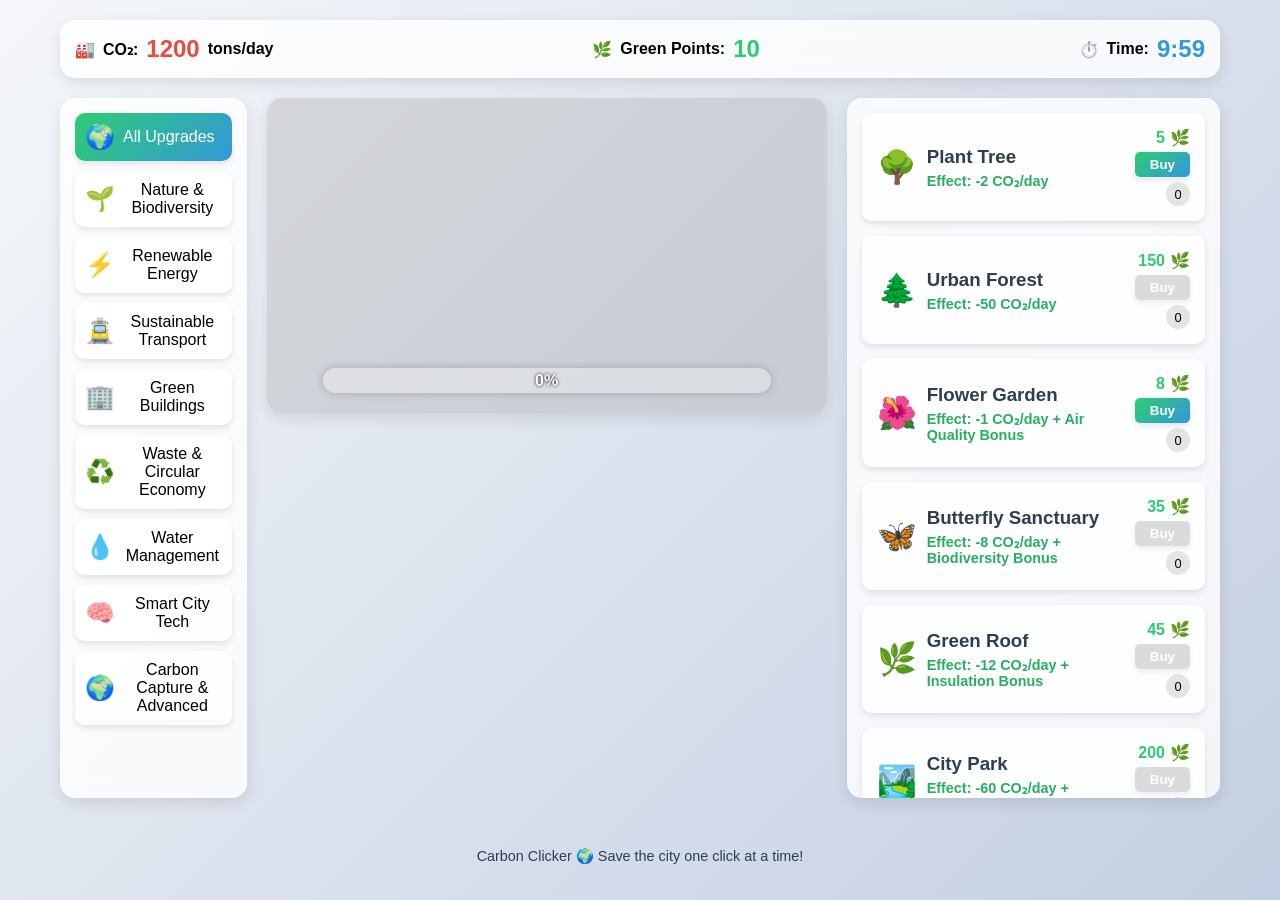
==== carbon_clicker.html @ 90138989 "ok" ====
<!DOCTYPE html>
<html lang="en">

<head>
    <meta charset="UTF-8">
    <meta name="viewport" content="width=device-width, initial-scale=1.0">
    <title>Carbon Clicker - Save the City!</title>
    <link rel="stylesheet" href="styles.css">
    <script src="main.js" defer></script>
</head>

<body>
    <div class="game-container">
        <!-- Stats Bar -->
        <div class="stats-bar">
            <div class="stats-item">
                <span>🏭</span>
                <span>CO₂:</span>
                <span class="stats-value co2-value" id="co2-counter">1200</span>
                <span>tons/day</span>
            </div>
            <div class="stats-item">
                <span>🌿</span>
                <span>Green Points:</span>
                <span class="stats-value gp-value" id="gp-counter">10</span>
            </div>
            <div class="stats-item">
                <span>⏱️</span>
                <span>Time:</span>
                <span class="stats-value time-value" id="time-counter">10:00</span>
            </div>
        </div>

        <!-- Upgrade Categories -->
        <div class="categories">
            <button class="category-button active" data-category="all">
                <span class="category-emoji">🌍</span>
                <span>All Upgrades</span>
            </button>
            <button class="category-button" data-category="nature">
                <span class="category-emoji">🌱</span>
                <span>Nature & Biodiversity</span>
            </button>
            <button class="category-button" data-category="energy">
                <span class="category-emoji">⚡</span>
                <span>Renewable Energy</span>
            </button>
            <button class="category-button" data-category="transport">
                <span class="category-emoji">🚊</span>
                <span>Sustainable Transport</span>
            </button>
            <button class="category-button" data-category="buildings">
                <span class="category-emoji">🏢</span>
                <span>Green Buildings</span>
            </button>
            <button class="category-button" data-category="waste">
                <span class="category-emoji">♻️</span>
                <span>Waste & Circular Economy</span>
            </button>
            <button class="category-button" data-category="water">
                <span class="category-emoji">💧</span>
                <span>Water Management</span>
            </button>
            <button class="category-button" data-category="smart">
                <span class="category-emoji">🧠</span>
                <span>Smart City Tech</span>
            </button>
            <button class="category-button" data-category="carbon">
                <span class="category-emoji">🌍</span>
                <span>Carbon Capture & Advanced</span>
            </button>
        </div>

        <!-- City View -->
        <div class="city-view-container" id="city-container">
            <div class="city-view"></div>
            <div class="city-pollution" id="pollution-overlay"></div>
            <div class="progress-bar-container">
                <div class="progress-bar" id="co2-progress"></div>
                <div class="progress-text">0%</div>
            </div>
        </div>

        <!-- Upgrades Panel -->
        <div class="upgrades-panel">
            <div class="upgrade-list" id="upgrades-list">
                <!-- Upgrades will be dynamically inserted here -->
            </div>
        </div>

        <!-- Footer -->
        <div class="footer">
            <p>Carbon Clicker 🌍 Save the city one click at a time!</p>
        </div>
    </div>

    <!-- Victory Modal -->
    <div class="modal-overlay victory-modal" id="victory-modal">
        <div class="modal">
            <div class="modal-emoji">🏆</div>
            <h2>Victory!</h2>
            <p>Congratulations! You've successfully reduced the city's carbon emissions to zero!</p>
            <div class="stats-details">
                <p>🕒 Time Remaining: <span id="victory-time">0:00</span></p>
                <p>🌿 Green Points Earned: <span id="victory-points">0</span></p>
                <p>🌍 Total Upgrades Purchased: <span id="victory-upgrades">0</span></p>
            </div>
            <button class="modal-button" id="play-again-victory">Play Again</button>
        </div>
    </div>

    <!-- Game Over Modal -->
    <div class="modal-overlay gameover-modal" id="gameover-modal">
        <div class="modal">
            <div class="modal-emoji">⏱️</div>
            <h2>Time's Up!</h2>
            <p>You didn't manage to reduce the carbon emissions to zero in time.</p>
            <div class="stats-details">
                <p>🏭 Remaining CO₂: <span id="gameover-co2">0</span> tons/day</p>
                <p>🌿 Green Points Earned: <span id="gameover-points">0</span></p>
                <p>📊 Reduction Achieved: <span id="gameover-percentage">0</span>%</p>
            </div>
            <button class="modal-button" id="play-again-gameover">Try Again</button>
        </div>
    </div>
</body>

</html>
---- styles.css ----
:root {
            --primary-color: #2ecc71;
            --secondary-color: #3498db;
            --dark-color: #2c3e50;
            --light-color: #ecf0f1;
            --danger-color: #e74c3c;
            --warning-color: #f39c12;
            --pollution-color: rgba(169, 169, 169, 0.6);
            --success-color: #27ae60;
        }

        * {
            margin: 0;
            padding: 0;
            box-sizing: border-box;
            font-family: 'Segoe UI', Tahoma, Geneva, Verdana, sans-serif;
        }

        body {
            background: linear-gradient(135deg, #f5f7fa, #c3cfe2);
            min-height: 100vh;
            overflow-x: hidden;
        }

        .game-container {
            max-width: 1200px;
            margin: 0 auto;
            padding: 20px;
            display: grid;
            grid-template-columns: 1fr 3fr 2fr;
            grid-template-rows: auto 1fr auto;
            grid-template-areas:
                "header header header"
                "categories city upgrades"
                "footer footer footer";
            gap: 20px;
            min-height: 100vh;
        }

        /* For mobile devices */
        @media (max-width: 768px) {
            .game-container {
                grid-template-columns: 1fr;
                grid-template-areas:
                    "header"
                    "city"
                    "categories"
                    "upgrades"
                    "footer";
            }
        }

        /* HEADER STYLING */
        .stats-bar {
            grid-area: header;
            background: rgba(255, 255, 255, 0.8);
            backdrop-filter: blur(10px);
            border-radius: 15px;
            padding: 15px;
            display: flex;
            justify-content: space-between;
            align-items: center;
            box-shadow: 0 5px 15px rgba(0, 0, 0, 0.1);
            position: sticky;
            top: 10px;
            z-index: 100;
        }

        .stats-item {
            display: flex;
            align-items: center;
            gap: 8px;
            font-weight: bold;
        }

        .stats-value {
            font-size: 1.5rem;
        }

        .co2-value {
            color: var(--danger-color);
            transition: color 1s ease;
        }

        .co2-value.improving {
            color: var(--warning-color);
        }

        .co2-value.good {
            color: var(--success-color);
        }

        .gp-value {
            color: var(--primary-color);
        }

        .time-value {
            color: var(--secondary-color);
        }

        /* CITY VIEW STYLING */
        .city-view-container {
            grid-area: city;
            position: relative;
            border-radius: 15px;
            overflow: hidden;
            box-shadow: 0 5px 15px rgba(0, 0, 0, 0.1);
            aspect-ratio: 16/9;
            cursor: pointer;
        }

        .city-view {
            width: 100%;
            height: 100%;
            background-image: url('https://images.unsplash.com/photo-1476231682828-37e571bc172f?ixlib=rb-4.0.3&ixid=M3wxMjA3fDB8MHxwaG90by1wYWdlfHx8fGVufDB8fHx8fA%3D%3D&auto=format&fit=crop&w=1074&q=80');
            background-size: cover;
            background-position: center;
            transition: filter 0.5s ease;
        }

        .city-pollution {
            position: absolute;
            top: 0;
            left: 0;
            width: 100%;
            height: 100%;
            background-color: var(--pollution-color);
            transition: opacity 0.5s ease;
        }

        .click-feedback {
            position: absolute;
            font-weight: bold;
            color: var(--primary-color);
            pointer-events: none;
            animation: float-up 1s forwards;
            text-shadow: 0 0 3px white;
        }

        @keyframes float-up {
            0% {
                opacity: 1;
                transform: translateY(0);
            }

            100% {
                opacity: 0;
                transform: translateY(-50px);
            }
        }

        .progress-bar-container {
            position: absolute;
            bottom: 20px;
            left: 50%;
            transform: translateX(-50%);
            width: 80%;
            height: 25px;
            background: rgba(255, 255, 255, 0.3);
            border-radius: 50px;
            overflow: hidden;
            box-shadow: 0 0 10px rgba(0, 0, 0, 0.2);
            backdrop-filter: blur(5px);
        }

        .progress-bar {
            height: 100%;
            background: linear-gradient(90deg, var(--danger-color), var(--warning-color), var(--success-color));
            width: 0%;
            transition: width 0.5s ease;
            border-radius: 50px;
        }

        .progress-text {
            position: absolute;
            top: 50%;
            left: 50%;
            transform: translate(-50%, -50%);
            color: white;
            font-weight: bold;
            text-shadow: 0 0 3px black;
        }

        /* UPGRADE CATEGORIES */
        .categories {
            grid-area: categories;
            background: rgba(255, 255, 255, 0.8);
            backdrop-filter: blur(10px);
            border-radius: 15px;
            padding: 15px;
            box-shadow: 0 5px 15px rgba(0, 0, 0, 0.1);
            display: flex;
            flex-direction: column;
            gap: 10px;
            overflow-y: auto;
            max-height: calc(100vh - 200px);
        }

        .category-button {
            background: rgba(255, 255, 255, 0.8);
            border: none;
            border-radius: 10px;
            padding: 10px;
            font-size: 1rem;
            cursor: pointer;
            transition: all 0.3s ease;
            display: flex;
            align-items: center;
            gap: 8px;
            box-shadow: 0 3px 6px rgba(0, 0, 0, 0.1);
        }

        .category-button:hover {
            transform: translateY(-2px);
            box-shadow: 0 5px 10px rgba(0, 0, 0, 0.15);
        }

        .category-button.active {
            background: linear-gradient(135deg, var(--primary-color), var(--secondary-color));
            color: white;
        }

        .category-emoji {
            font-size: 1.5rem;
        }

        /* UPGRADES PANEL */
        .upgrades-panel {
            grid-area: upgrades;
            background: rgba(255, 255, 255, 0.8);
            backdrop-filter: blur(10px);
            border-radius: 15px;
            padding: 15px;
            box-shadow: 0 5px 15px rgba(0, 0, 0, 0.1);
            overflow-y: auto;
            max-height: calc(100vh - 200px);
        }

        .upgrade-list {
            display: flex;
            flex-direction: column;
            gap: 15px;
        }

        .upgrade-item {
            background: rgba(255, 255, 255, 0.8);
            border-radius: 10px;
            padding: 15px;
            display: flex;
            justify-content: space-between;
            align-items: center;
            box-shadow: 0 3px 6px rgba(0, 0, 0, 0.1);
            transition: all 0.3s ease;
        }

        .upgrade-item:hover {
            transform: translateY(-2px);
            box-shadow: 0 5px 10px rgba(0, 0, 0, 0.15);
        }

        .upgrade-info {
            display: flex;
            align-items: center;
            gap: 10px;
        }

        .upgrade-emoji {
            font-size: 2rem;
            width: 40px;
            text-align: center;
        }

        .upgrade-details h3 {
            margin-bottom: 5px;
            color: var(--dark-color);
        }

        .upgrade-details p {
            color: #777;
            font-size: 0.9rem;
        }

        .upgrade-effect {
            color: var(--success-color) !important;
            font-weight: bold;
        }

        .upgrade-action {
            display: flex;
            flex-direction: column;
            align-items: flex-end;
            gap: 5px;
        }

        .upgrade-cost {
            display: flex;
            align-items: center;
            gap: 5px;
            font-weight: bold;
            color: var(--primary-color);
        }

        .upgrade-button {
            background: linear-gradient(135deg, var(--primary-color), var(--secondary-color));
            color: white;
            border: none;
            border-radius: 5px;
            padding: 5px 15px;
            cursor: pointer;
            transition: all 0.3s ease;
            font-weight: bold;
            box-shadow: 0 3px 6px rgba(0, 0, 0, 0.1);
        }

        .upgrade-button:hover:not(:disabled) {
            transform: translateY(-2px);
            box-shadow: 0 5px 10px rgba(0, 0, 0, 0.15);
        }

        .upgrade-button:disabled {
            background: #ccc;
            cursor: not-allowed;
            opacity: 0.7;
        }

        .upgrade-count {
            background: rgba(0, 0, 0, 0.1);
            border-radius: 50%;
            width: 24px;
            height: 24px;
            display: flex;
            align-items: center;
            justify-content: center;
            font-size: 0.8rem;
        }

        /* FOOTER */
        .footer {
            grid-area: footer;
            text-align: center;
            padding: 15px;
            color: var(--dark-color);
            font-size: 0.9rem;
        }

        /* MODALS */
        .modal-overlay {
            position: fixed;
            top: 0;
            left: 0;
            width: 100%;
            height: 100%;
            background: rgba(0, 0, 0, 0.5);
            backdrop-filter: blur(5px);
            display: flex;
            justify-content: center;
            align-items: center;
            z-index: 1000;
            opacity: 0;
            pointer-events: none;
            transition: opacity 0.3s ease;
        }

        .modal-overlay.active {
            opacity: 1;
            pointer-events: auto;
        }

        .modal {
            background: white;
            border-radius: 15px;
            padding: 30px;
            box-shadow: 0 10px 30px rgba(0, 0, 0, 0.2);
            max-width: 90%;
            width: 500px;
            text-align: center;
            transform: scale(0.9);
            transition: transform 0.3s ease;
        }

        .modal-overlay.active .modal {
            transform: scale(1);
        }

        .modal h2 {
            margin-bottom: 20px;
            color: var(--dark-color);
            font-size: 2rem;
        }

        .modal p {
            margin-bottom: 20px;
            color: #666;
            line-height: 1.6;
        }

        .modal-emoji {
            font-size: 4rem;
            margin-bottom: 20px;
        }

        .modal-button {
            background: linear-gradient(135deg, var(--primary-color), var(--secondary-color));
            color: white;
            border: none;
            border-radius: 50px;
            padding: 12px 30px;
            font-size: 1.1rem;
            font-weight: bold;
            cursor: pointer;
            transition: all 0.3s ease;
            box-shadow: 0 5px 15px rgba(0, 0, 0, 0.1);
        }

        .modal-button:hover {
            transform: translateY(-2px);
            box-shadow: 0 8px 20px rgba(0, 0, 0, 0.15);
        }

        .stats-details {
            background: rgba(255, 255, 255, 0.8);
            padding: 15px;
            border-radius: 10px;
            margin-bottom: 20px;
            box-shadow: 0 3px 6px rgba(0, 0, 0, 0.1);
        }

        .stats-details p {
            margin: 5px 0;
            font-size: 1.1rem;
        }

        .victory-modal .modal-emoji {
            background: linear-gradient(135deg, var(--primary-color), var(--secondary-color));
            border-radius: 50%;
            width: 100px;
            height: 100px;
            margin: 0 auto 20px;
            display: flex;
            align-items: center;
            justify-content: center;
            color: white;
            box-shadow: 0 5px 15px rgba(0, 0, 0, 0.1);
        }

        .gameover-modal .modal-emoji {
            background: linear-gradient(135deg, #e74c3c, #c0392b);
            border-radius: 50%;
            width: 100px;
            height: 100px;
            margin: 0 auto 20px;
            display: flex;
            align-items: center;
            justify-content: center;
            color: white;
            box-shadow: 0 5px 15px rgba(0, 0, 0, 0.1);
        }
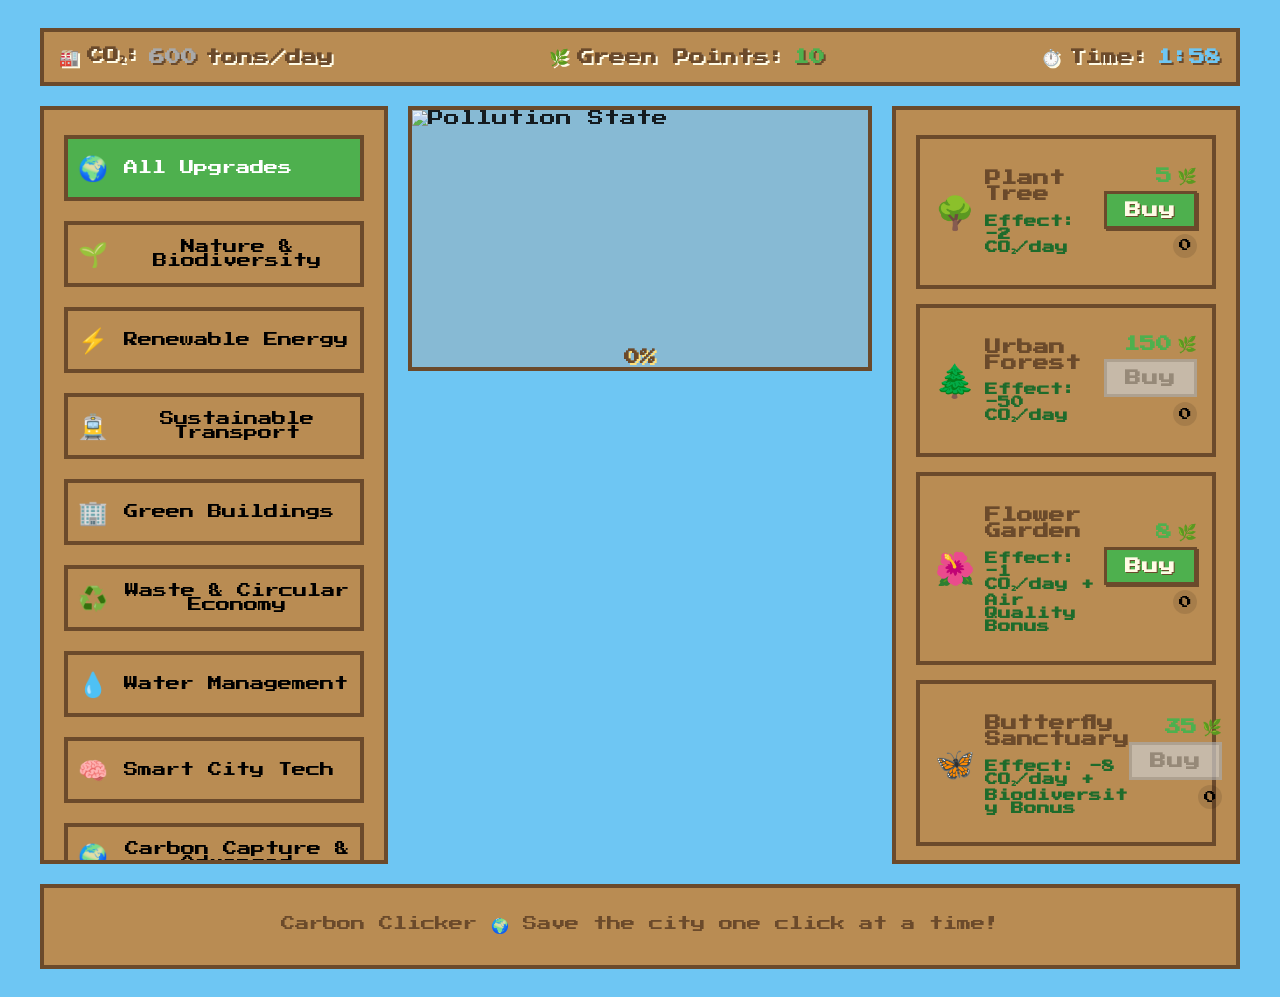
==== commit 2f86b902: "after last change" ====
--- a/carbon_clicker.html
+++ b/carbon_clicker.html
@@ -74,6 +74,9 @@
         <!-- City View -->
         <div class="city-view-container" id="city-container">
             <div class="city-view"></div>
+            <img id="pollution-photo" class="pollution-photo"
+                src="https://images.unsplash.com/photo-1506744038136-46273834b3fb?auto=format&fit=crop&w=400&q=80"
+                alt="Pollution State" />
             <div class="city-pollution" id="pollution-overlay"></div>
             <div class="progress-bar-container">
                 <div class="progress-bar" id="co2-progress"></div>
--- a/styles.css
+++ b/styles.css
@@ -1,457 +1,555 @@
+@import url('https://fonts.googleapis.com/css2?family=Press+Start+2P&display=swap');
+
 :root {
-            --primary-color: #2ecc71;
-            --secondary-color: #3498db;
-            --dark-color: #2c3e50;
-            --light-color: #ecf0f1;
-            --danger-color: #e74c3c;
-            --warning-color: #f39c12;
-            --pollution-color: rgba(169, 169, 169, 0.6);
-            --success-color: #27ae60;
-        }
-
-        * {
-            margin: 0;
-            padding: 0;
-            box-sizing: border-box;
-            font-family: 'Segoe UI', Tahoma, Geneva, Verdana, sans-serif;
-        }
-
-        body {
-            background: linear-gradient(135deg, #f5f7fa, #c3cfe2);
-            min-height: 100vh;
-            overflow-x: hidden;
-        }
-
-        .game-container {
-            max-width: 1200px;
-            margin: 0 auto;
-            padding: 20px;
-            display: grid;
-            grid-template-columns: 1fr 3fr 2fr;
-            grid-template-rows: auto 1fr auto;
-            grid-template-areas:
-                "header header header"
-                "categories city upgrades"
-                "footer footer footer";
-            gap: 20px;
-            min-height: 100vh;
-        }
-
-        /* For mobile devices */
-        @media (max-width: 768px) {
-            .game-container {
-                grid-template-columns: 1fr;
-                grid-template-areas:
-                    "header"
-                    "city"
-                    "categories"
-                    "upgrades"
-                    "footer";
-            }
-        }
-
-        /* HEADER STYLING */
-        .stats-bar {
-            grid-area: header;
-            background: rgba(255, 255, 255, 0.8);
-            backdrop-filter: blur(10px);
-            border-radius: 15px;
-            padding: 15px;
-            display: flex;
-            justify-content: space-between;
-            align-items: center;
-            box-shadow: 0 5px 15px rgba(0, 0, 0, 0.1);
-            position: sticky;
-            top: 10px;
-            z-index: 100;
-        }
-
-        .stats-item {
-            display: flex;
-            align-items: center;
-            gap: 8px;
-            font-weight: bold;
-        }
-
-        .stats-value {
-            font-size: 1.5rem;
-        }
-
-        .co2-value {
-            color: var(--danger-color);
-            transition: color 1s ease;
-        }
-
-        .co2-value.improving {
-            color: var(--warning-color);
-        }
-
-        .co2-value.good {
-            color: var(--success-color);
-        }
-
-        .gp-value {
-            color: var(--primary-color);
-        }
-
-        .time-value {
-            color: var(--secondary-color);
-        }
-
-        /* CITY VIEW STYLING */
-        .city-view-container {
-            grid-area: city;
-            position: relative;
-            border-radius: 15px;
-            overflow: hidden;
-            box-shadow: 0 5px 15px rgba(0, 0, 0, 0.1);
-            aspect-ratio: 16/9;
-            cursor: pointer;
-        }
-
-        .city-view {
-            width: 100%;
-            height: 100%;
-            background-image: url('https://images.unsplash.com/photo-1476231682828-37e571bc172f?ixlib=rb-4.0.3&ixid=M3wxMjA3fDB8MHxwaG90by1wYWdlfHx8fGVufDB8fHx8fA%3D%3D&auto=format&fit=crop&w=1074&q=80');
-            background-size: cover;
-            background-position: center;
-            transition: filter 0.5s ease;
-        }
-
-        .city-pollution {
-            position: absolute;
-            top: 0;
-            left: 0;
-            width: 100%;
-            height: 100%;
-            background-color: var(--pollution-color);
-            transition: opacity 0.5s ease;
-        }
-
-        .click-feedback {
-            position: absolute;
-            font-weight: bold;
-            color: var(--primary-color);
-            pointer-events: none;
-            animation: float-up 1s forwards;
-            text-shadow: 0 0 3px white;
-        }
-
-        @keyframes float-up {
-            0% {
-                opacity: 1;
-                transform: translateY(0);
-            }
-
-            100% {
-                opacity: 0;
-                transform: translateY(-50px);
-            }
-        }
-
-        .progress-bar-container {
-            position: absolute;
-            bottom: 20px;
-            left: 50%;
-            transform: translateX(-50%);
-            width: 80%;
-            height: 25px;
-            background: rgba(255, 255, 255, 0.3);
-            border-radius: 50px;
-            overflow: hidden;
-            box-shadow: 0 0 10px rgba(0, 0, 0, 0.2);
-            backdrop-filter: blur(5px);
-        }
-
-        .progress-bar {
-            height: 100%;
-            background: linear-gradient(90deg, var(--danger-color), var(--warning-color), var(--success-color));
-            width: 0%;
-            transition: width 0.5s ease;
-            border-radius: 50px;
-        }
-
-        .progress-text {
-            position: absolute;
-            top: 50%;
-            left: 50%;
-            transform: translate(-50%, -50%);
-            color: white;
-            font-weight: bold;
-            text-shadow: 0 0 3px black;
-        }
-
-        /* UPGRADE CATEGORIES */
-        .categories {
-            grid-area: categories;
-            background: rgba(255, 255, 255, 0.8);
-            backdrop-filter: blur(10px);
-            border-radius: 15px;
-            padding: 15px;
-            box-shadow: 0 5px 15px rgba(0, 0, 0, 0.1);
-            display: flex;
-            flex-direction: column;
-            gap: 10px;
-            overflow-y: auto;
-            max-height: calc(100vh - 200px);
-        }
-
-        .category-button {
-            background: rgba(255, 255, 255, 0.8);
-            border: none;
-            border-radius: 10px;
-            padding: 10px;
-            font-size: 1rem;
-            cursor: pointer;
-            transition: all 0.3s ease;
-            display: flex;
-            align-items: center;
-            gap: 8px;
-            box-shadow: 0 3px 6px rgba(0, 0, 0, 0.1);
-        }
-
-        .category-button:hover {
-            transform: translateY(-2px);
-            box-shadow: 0 5px 10px rgba(0, 0, 0, 0.15);
-        }
-
-        .category-button.active {
-            background: linear-gradient(135deg, var(--primary-color), var(--secondary-color));
-            color: white;
-        }
-
-        .category-emoji {
-            font-size: 1.5rem;
-        }
-
-        /* UPGRADES PANEL */
-        .upgrades-panel {
-            grid-area: upgrades;
-            background: rgba(255, 255, 255, 0.8);
-            backdrop-filter: blur(10px);
-            border-radius: 15px;
-            padding: 15px;
-            box-shadow: 0 5px 15px rgba(0, 0, 0, 0.1);
-            overflow-y: auto;
-            max-height: calc(100vh - 200px);
-        }
-
-        .upgrade-list {
-            display: flex;
-            flex-direction: column;
-            gap: 15px;
-        }
-
-        .upgrade-item {
-            background: rgba(255, 255, 255, 0.8);
-            border-radius: 10px;
-            padding: 15px;
-            display: flex;
-            justify-content: space-between;
-            align-items: center;
-            box-shadow: 0 3px 6px rgba(0, 0, 0, 0.1);
-            transition: all 0.3s ease;
-        }
-
-        .upgrade-item:hover {
-            transform: translateY(-2px);
-            box-shadow: 0 5px 10px rgba(0, 0, 0, 0.15);
-        }
-
-        .upgrade-info {
-            display: flex;
-            align-items: center;
-            gap: 10px;
-        }
-
-        .upgrade-emoji {
-            font-size: 2rem;
-            width: 40px;
-            text-align: center;
-        }
-
-        .upgrade-details h3 {
-            margin-bottom: 5px;
-            color: var(--dark-color);
-        }
-
-        .upgrade-details p {
-            color: #777;
-            font-size: 0.9rem;
-        }
-
-        .upgrade-effect {
-            color: var(--success-color) !important;
-            font-weight: bold;
-        }
-
-        .upgrade-action {
-            display: flex;
-            flex-direction: column;
-            align-items: flex-end;
-            gap: 5px;
-        }
-
-        .upgrade-cost {
-            display: flex;
-            align-items: center;
-            gap: 5px;
-            font-weight: bold;
-            color: var(--primary-color);
-        }
-
-        .upgrade-button {
-            background: linear-gradient(135deg, var(--primary-color), var(--secondary-color));
-            color: white;
-            border: none;
-            border-radius: 5px;
-            padding: 5px 15px;
-            cursor: pointer;
-            transition: all 0.3s ease;
-            font-weight: bold;
-            box-shadow: 0 3px 6px rgba(0, 0, 0, 0.1);
-        }
-
-        .upgrade-button:hover:not(:disabled) {
-            transform: translateY(-2px);
-            box-shadow: 0 5px 10px rgba(0, 0, 0, 0.15);
-        }
-
-        .upgrade-button:disabled {
-            background: #ccc;
-            cursor: not-allowed;
-            opacity: 0.7;
-        }
-
-        .upgrade-count {
-            background: rgba(0, 0, 0, 0.1);
-            border-radius: 50%;
-            width: 24px;
-            height: 24px;
-            display: flex;
-            align-items: center;
-            justify-content: center;
-            font-size: 0.8rem;
-        }
-
-        /* FOOTER */
-        .footer {
-            grid-area: footer;
-            text-align: center;
-            padding: 15px;
-            color: var(--dark-color);
-            font-size: 0.9rem;
-        }
-
-        /* MODALS */
-        .modal-overlay {
-            position: fixed;
-            top: 0;
-            left: 0;
-            width: 100%;
-            height: 100%;
-            background: rgba(0, 0, 0, 0.5);
-            backdrop-filter: blur(5px);
-            display: flex;
-            justify-content: center;
-            align-items: center;
-            z-index: 1000;
-            opacity: 0;
-            pointer-events: none;
-            transition: opacity 0.3s ease;
-        }
-
-        .modal-overlay.active {
-            opacity: 1;
-            pointer-events: auto;
-        }
-
-        .modal {
-            background: white;
-            border-radius: 15px;
-            padding: 30px;
-            box-shadow: 0 10px 30px rgba(0, 0, 0, 0.2);
-            max-width: 90%;
-            width: 500px;
-            text-align: center;
-            transform: scale(0.9);
-            transition: transform 0.3s ease;
-        }
-
-        .modal-overlay.active .modal {
-            transform: scale(1);
-        }
-
-        .modal h2 {
-            margin-bottom: 20px;
-            color: var(--dark-color);
-            font-size: 2rem;
-        }
-
-        .modal p {
-            margin-bottom: 20px;
-            color: #666;
-            line-height: 1.6;
-        }
-
-        .modal-emoji {
-            font-size: 4rem;
-            margin-bottom: 20px;
-        }
-
-        .modal-button {
-            background: linear-gradient(135deg, var(--primary-color), var(--secondary-color));
-            color: white;
-            border: none;
-            border-radius: 50px;
-            padding: 12px 30px;
-            font-size: 1.1rem;
-            font-weight: bold;
-            cursor: pointer;
-            transition: all 0.3s ease;
-            box-shadow: 0 5px 15px rgba(0, 0, 0, 0.1);
-        }
-
-        .modal-button:hover {
-            transform: translateY(-2px);
-            box-shadow: 0 8px 20px rgba(0, 0, 0, 0.15);
-        }
-
-        .stats-details {
-            background: rgba(255, 255, 255, 0.8);
-            padding: 15px;
-            border-radius: 10px;
-            margin-bottom: 20px;
-            box-shadow: 0 3px 6px rgba(0, 0, 0, 0.1);
-        }
-
-        .stats-details p {
-            margin: 5px 0;
-            font-size: 1.1rem;
-        }
-
-        .victory-modal .modal-emoji {
-            background: linear-gradient(135deg, var(--primary-color), var(--secondary-color));
-            border-radius: 50%;
-            width: 100px;
-            height: 100px;
-            margin: 0 auto 20px;
-            display: flex;
-            align-items: center;
-            justify-content: center;
-            color: white;
-            box-shadow: 0 5px 15px rgba(0, 0, 0, 0.1);
-        }
-
-        .gameover-modal .modal-emoji {
-            background: linear-gradient(135deg, #e74c3c, #c0392b);
-            border-radius: 50%;
-            width: 100px;
-            height: 100px;
-            margin: 0 auto 20px;
-            display: flex;
-            align-items: center;
-            justify-content: center;
-            color: white;
-            box-shadow: 0 5px 15px rgba(0, 0, 0, 0.1);
-        }+    --primary-color: #4eb04e;
+    /* Grass Green */
+    --secondary-color: #6ec6f3;
+    /* Sky Blue */
+    --dark-color: #6b4a2b;
+    /* Dark Brown */
+    --light-color: #ffe07a;
+    /* Building Yellow */
+    --danger-color: #a9a9a9;
+    /* Pollution Gray */
+    --warning-color: #ffe07a;
+    /* Accent Yellow */
+    --pollution-color: rgba(169, 169, 169, 0.7);
+    --success-color: #1e6b2b;
+    /* Deep Green */
+    --panel-bg: #b98c53;
+    /* Light Brown */
+}
+
+* {
+    font-family: 'Press Start 2P', monospace !important;
+    image-rendering: pixelated;
+}
+
+body {
+    background: var(--secondary-color);
+    min-height: 100vh;
+    overflow-x: hidden;
+}
+
+.game-container {
+    max-width: 1200px;
+    margin: 0 auto;
+    padding: 20px;
+    display: grid;
+    grid-template-columns: 1.5fr 2fr 1.5fr;
+    grid-template-rows: auto 1fr auto;
+    grid-template-areas:
+        "header header header"
+        "categories city upgrades"
+        "footer footer footer";
+    gap: 20px;
+    min-height: 100vh;
+}
+
+/* For mobile devices */
+@media (max-width: 768px) {
+    .game-container {
+        grid-template-columns: 1fr;
+        grid-template-areas:
+            "header"
+            "city"
+            "categories"
+            "upgrades"
+            "footer";
+    }
+}
+
+/* HEADER STYLING */
+.stats-bar {
+    grid-area: header;
+    background: var(--panel-bg);
+    border: 4px solid var(--dark-color);
+    border-radius: 0;
+    padding: 15px;
+    display: flex;
+    justify-content: space-between;
+    align-items: center;
+    box-shadow: none;
+    position: sticky;
+    top: 10px;
+    z-index: 100;
+}
+
+.stats-item {
+    display: flex;
+    align-items: center;
+    gap: 8px;
+    font-weight: bold;
+    color: var(--dark-color);
+    text-shadow: 2px 2px 0 #fffbe6;
+}
+
+.stats-value,
+.gp-value,
+.co2-value,
+.time-value {
+    font-size: 1rem;
+    text-shadow: 2px 2px 0 var(--dark-color);
+}
+
+.co2-value {
+    color: var(--danger-color);
+    transition: color 1s ease;
+}
+
+.co2-value.improving {
+    color: var(--warning-color);
+}
+
+.co2-value.good {
+    color: var(--success-color);
+}
+
+.gp-value {
+    color: var(--primary-color);
+}
+
+.time-value {
+    color: var(--secondary-color);
+}
+
+/* CITY VIEW STYLING */
+.city-view-container {
+    grid-area: city;
+    position: relative;
+    border: 4px solid var(--dark-color);
+    border-radius: 0;
+    overflow: hidden;
+    box-shadow: none;
+    aspect-ratio: 16/9;
+    cursor: pointer;
+    background: var(--panel-bg);
+}
+
+.city-view {
+    width: 100%;
+    height: 100%;
+    background: var(--secondary-color);
+    background-size: cover;
+    background-position: center;
+    transition: filter 0.5s ease;
+}
+
+.city-pollution {
+    position: absolute;
+    top: 0;
+    left: 0;
+    width: 100%;
+    height: 100%;
+    background-color: var(--pollution-color);
+    transition: opacity 0.5s ease;
+}
+
+.click-feedback {
+    position: absolute;
+    font-weight: bold;
+    color: var(--primary-color);
+    pointer-events: none;
+    animation: float-up 1s forwards;
+    text-shadow: 2px 2px 0 var(--dark-color);
+    z-index: 20 !important;
+}
+
+@keyframes float-up {
+    0% {
+        opacity: 1;
+        transform: translateY(0);
+    }
+
+    100% {
+        opacity: 0;
+        transform: translateY(-50px);
+    }
+}
+
+.progress-bar-container {
+    position: absolute;
+    bottom: 10px;
+    left: 50%;
+    transform: translateX(-50%);
+    width: 80%;
+    z-index: 10;
+}
+
+.progress-bar {
+    height: 100%;
+    background: var(--primary-color);
+    width: 0%;
+    transition: width 0.5s ease;
+    border-radius: 0;
+}
+
+.progress-text {
+    position: absolute;
+    top: 50%;
+    left: 50%;
+    transform: translate(-50%, -50%);
+    color: var(--dark-color);
+    font-weight: bold;
+    text-shadow: 2px 2px 0 var(--light-color);
+}
+
+/* UPGRADE CATEGORIES */
+.categories {
+    grid-area: categories;
+    background: var(--panel-bg);
+    border: 4px solid var(--dark-color);
+    border-radius: 0;
+    padding: 25px 20px;
+    box-shadow: none;
+    display: flex;
+    flex-direction: column;
+    gap: 20px;
+    overflow-y: auto;
+    max-height: calc(100vh - 200px);
+    min-width: 220px;
+    max-width: 320px;
+}
+
+.category-button {
+    background: var(--panel-bg);
+    border: 4px solid var(--dark-color);
+    border-radius: 0;
+    padding: 14px 10px;
+    font-size: 0.9rem;
+    cursor: pointer;
+    transition: all 0.3s ease;
+    display: flex;
+    align-items: center;
+    gap: 16px;
+    box-shadow: none;
+    white-space: normal;
+    word-break: break-word;
+}
+
+.category-button:hover {
+    transform: translateY(-2px);
+    box-shadow: none;
+}
+
+.category-button.active {
+    background: var(--primary-color);
+    color: white;
+}
+
+.category-emoji {
+    font-size: 1.5rem;
+}
+
+/* UPGRADES PANEL */
+.upgrades-panel {
+    grid-area: upgrades;
+    background: var(--panel-bg);
+    border: 4px solid var(--dark-color);
+    border-radius: 0;
+    padding: 25px 20px;
+    box-shadow: none;
+    overflow-y: auto;
+    max-height: calc(100vh - 200px);
+    min-width: 220px;
+    max-width: 320px;
+}
+
+.upgrade-list {
+    display: flex;
+    flex-direction: column;
+    gap: 15px;
+}
+
+.upgrade-item {
+    background: var(--panel-bg);
+    border: 4px solid var(--dark-color);
+    border-radius: 0;
+    padding: 15px;
+    display: flex;
+    justify-content: space-between;
+    align-items: center;
+    box-shadow: none;
+    transition: all 0.3s ease;
+}
+
+.upgrade-item:hover {
+    transform: translateY(-2px);
+    box-shadow: none;
+}
+
+.upgrade-info {
+    display: flex;
+    align-items: center;
+    gap: 10px;
+}
+
+.upgrade-emoji {
+    font-size: 2rem;
+    width: 40px;
+    text-align: center;
+}
+
+.upgrade-details h3 {
+    margin-bottom: 5px;
+    color: var(--dark-color);
+    font-size: 1rem;
+}
+
+.upgrade-details p {
+    color: #777;
+    font-size: 0.8rem;
+    word-break: break-word;
+}
+
+.upgrade-effect {
+    color: var(--success-color) !important;
+    font-weight: bold;
+}
+
+.upgrade-action {
+    display: flex;
+    flex-direction: column;
+    align-items: flex-end;
+    gap: 5px;
+}
+
+.upgrade-cost {
+    display: flex;
+    align-items: center;
+    gap: 5px;
+    font-weight: bold;
+    color: var(--primary-color);
+}
+
+.upgrade-button {
+    background: var(--primary-color);
+    color: #fffbe6;
+    border: 3px solid var(--dark-color);
+    border-radius: 0;
+    padding: 8px 18px;
+    cursor: pointer;
+    transition: background 0.2s, color 0.2s, transform 0.1s;
+    font-weight: bold;
+    font-size: 1rem;
+    box-shadow: 2px 2px 0 var(--dark-color);
+    text-align: center;
+    display: inline-block;
+    letter-spacing: 1px;
+    text-shadow: 1px 1px 0 var(--dark-color);
+}
+
+.upgrade-button:hover:not(:disabled) {
+    background: var(--light-color);
+    color: var(--dark-color);
+    transform: translateY(-2px) scale(1.05);
+    box-shadow: 4px 4px 0 var(--dark-color);
+}
+
+.upgrade-button:disabled {
+    background: #ccc;
+    color: #888;
+    border: 3px solid #aaa;
+    cursor: not-allowed;
+    opacity: 0.7;
+    box-shadow: none;
+    text-shadow: none;
+}
+
+.upgrade-count {
+    background: rgba(0, 0, 0, 0.1);
+    border-radius: 50%;
+    width: 24px;
+    height: 24px;
+    display: flex;
+    align-items: center;
+    justify-content: center;
+    font-size: 0.8rem;
+}
+
+/* FOOTER */
+.footer {
+    grid-area: footer;
+    text-align: center;
+    padding: 15px;
+    color: var(--dark-color);
+    font-size: 0.9rem;
+    background: var(--panel-bg);
+    border: 4px solid var(--dark-color);
+    border-radius: 0;
+    box-shadow: none;
+}
+
+/* MODALS */
+.modal-overlay {
+    position: fixed;
+    top: 0;
+    left: 0;
+    width: 100%;
+    height: 100%;
+    background: rgba(0, 0, 0, 0.5);
+    backdrop-filter: blur(5px);
+    display: flex;
+    justify-content: center;
+    align-items: center;
+    z-index: 1000;
+    opacity: 0;
+    pointer-events: none;
+    transition: opacity 0.3s ease;
+}
+
+.modal-overlay.active {
+    opacity: 1;
+    pointer-events: auto;
+}
+
+.modal {
+    background: white;
+    border-radius: 0;
+    padding: 30px;
+    box-shadow: none;
+    max-width: 90%;
+    width: 500px;
+    text-align: center;
+    transform: scale(0.9);
+    transition: transform 0.3s ease;
+}
+
+.modal-overlay.active .modal {
+    transform: scale(1);
+}
+
+.modal h2 {
+    margin-bottom: 20px;
+    color: var(--dark-color);
+    font-size: 2rem;
+}
+
+.modal p {
+    margin-bottom: 20px;
+    color: #666;
+    line-height: 1.6;
+}
+
+.modal-emoji {
+    font-size: 4rem;
+    margin-bottom: 20px;
+}
+
+.modal-button {
+    background: var(--primary-color);
+    color: white;
+    border: none;
+    border-radius: 0;
+    padding: 12px 30px;
+    font-size: 1.1rem;
+    font-weight: bold;
+    cursor: pointer;
+    transition: all 0.3s ease;
+    box-shadow: none;
+}
+
+.modal-button:hover {
+    transform: translateY(-2px);
+    box-shadow: none;
+}
+
+.stats-details {
+    background: var(--panel-bg);
+    padding: 15px;
+    border-radius: 0;
+    margin-bottom: 20px;
+    box-shadow: none;
+}
+
+.stats-details p {
+    margin: 5px 0;
+    font-size: 1.1rem;
+}
+
+.victory-modal .modal-emoji {
+    background: var(--primary-color);
+    border-radius: 0;
+    width: 100px;
+    height: 100px;
+    margin: 0 auto 20px;
+    display: flex;
+    align-items: center;
+    justify-content: center;
+    color: white;
+    box-shadow: none;
+}
+
+.gameover-modal .modal-emoji {
+    background: var(--danger-color);
+    border-radius: 0;
+    width: 100px;
+    height: 100px;
+    margin: 0 auto 20px;
+    display: flex;
+    align-items: center;
+    justify-content: center;
+    color: white;
+    box-shadow: none;
+}
+
+.pollution-photo {
+    position: absolute;
+    top: 0;
+    left: 0;
+    width: 110%;
+    height: 110%;
+    max-width: none;
+    max-height: none;
+    object-fit: cover;
+    z-index: 1;
+    pointer-events: none;
+    opacity: 0.85;
+    transition: opacity 0.5s, width 0.5s, height 0.5s;
+}
+
+.gp-float-effect {
+    position: absolute;
+    left: 50%;
+    top: 10px;
+    transform: translateX(-50%) scale(1);
+    color: #2ecc40;
+    font-size: 1.2rem;
+    font-weight: bold;
+    pointer-events: none;
+    opacity: 1;
+    transition: opacity 1s, transform 1s;
+    z-index: 10;
+}
+
+.upgrade-burst-effect {
+    position: absolute;
+    left: 50%;
+    top: 50%;
+    width: 60px;
+    height: 60px;
+    background: radial-gradient(circle, #b6ffb3 0%, #2ecc40 60%, transparent 100%);
+    border-radius: 50%;
+    transform: translate(-50%, -50%) scale(1);
+    opacity: 0.7;
+    pointer-events: none;
+    animation: burst-pop 0.6s forwards;
+    z-index: 9;
+}
+
+@keyframes burst-pop {
+    0% {
+        transform: translate(-50%, -50%) scale(0.5);
+        opacity: 0.8;
+    }
+
+    60% {
+        transform: translate(-50%, -50%) scale(1.2);
+        opacity: 0.5;
+    }
+
+    100% {
+        transform: translate(-50%, -50%) scale(1.5);
+        opacity: 0;
+    }
+}
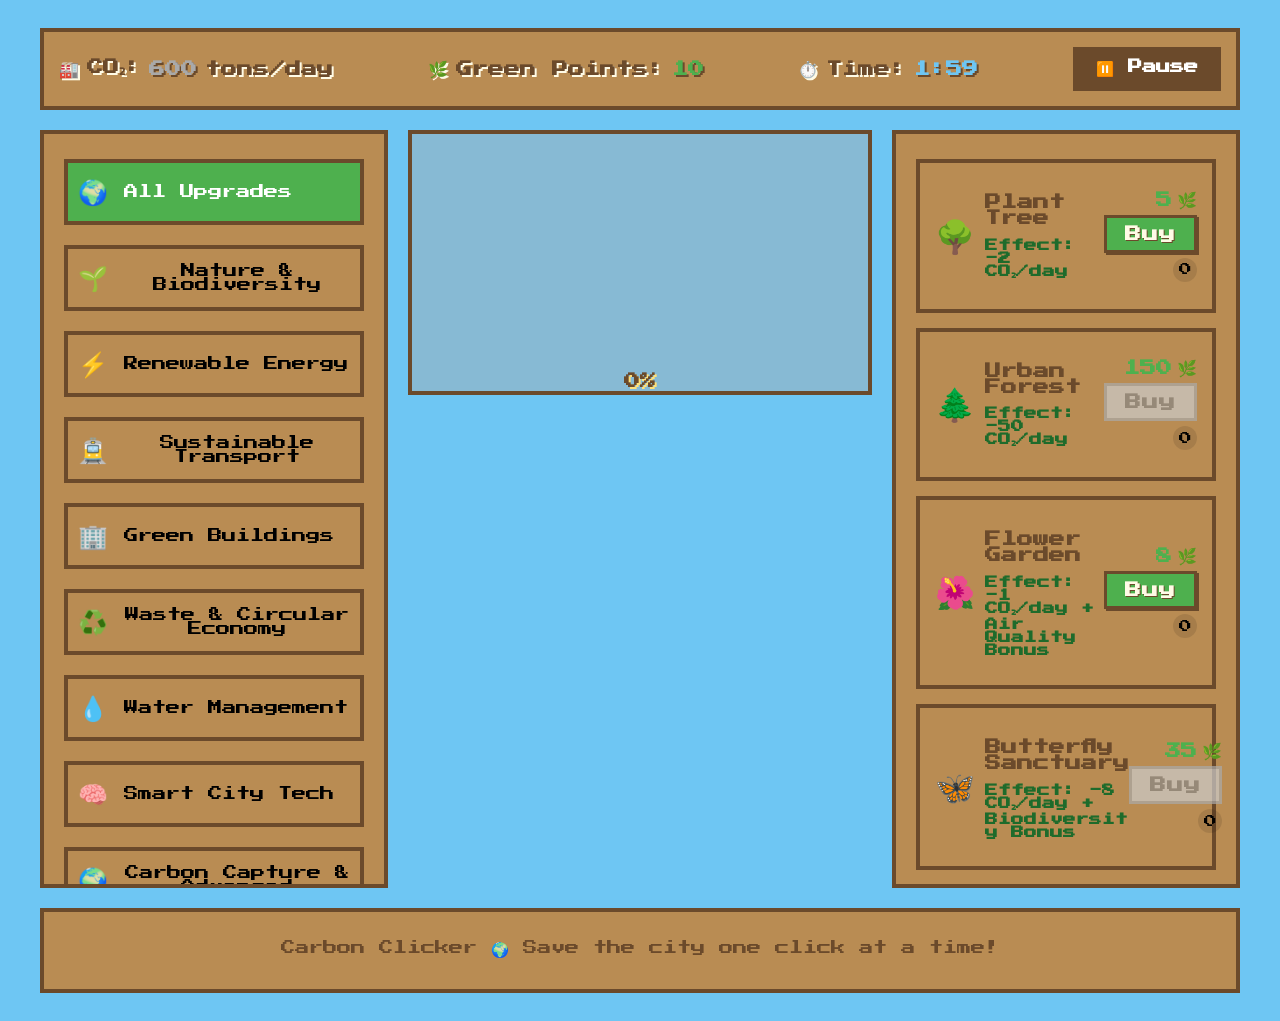
==== commit 2e0ee23c: "readme left" ====
--- a/carbon_clicker.html
+++ b/carbon_clicker.html
@@ -29,6 +29,7 @@
                 <span>Time:</span>
                 <span class="stats-value time-value" id="time-counter">10:00</span>
             </div>
+            <button class="pause-button" id="pause-button">⏸️ Pause</button>
         </div>
 
         <!-- Upgrade Categories -->
@@ -126,6 +127,24 @@
             <button class="modal-button" id="play-again-gameover">Try Again</button>
         </div>
     </div>
+
+    <!-- Pause Modal -->
+    <div class="modal-overlay pause-modal" id="pause-modal">
+        <div class="modal">
+            <div class="modal-emoji">⏸️</div>
+            <h2>Game Paused</h2>
+            <p>Take a break! Your city is waiting for you.</p>
+            <div class="stats-details">
+                <p>🏭 Current CO₂: <span id="pause-co2">0</span> tons/day</p>
+                <p>🌿 Green Points: <span id="pause-points">0</span></p>
+                <p>📊 Progress: <span id="pause-percentage">0</span>%</p>
+            </div>
+            <div class="pause-buttons">
+                <button class="modal-button" id="resume-button">Resume Game</button>
+                <button class="modal-button secondary-button" id="restart-button">Restart Game</button>
+            </div>
+        </div>
+    </div>
 </body>
 
 </html>
--- a/styles.css
+++ b/styles.css
@@ -75,6 +75,24 @@
     z-index: 100;
 }
 
+.pause-button {
+    background: var(--dark-color);
+    color: white;
+    border: 3px solid var(--dark-color);
+    border-radius: 0;
+    padding: 10px 20px;
+    cursor: pointer;
+    font-weight: bold;
+    font-size: 0.9rem;
+    transition: all 0.3s ease;
+}
+
+.pause-button:hover {
+    background: var(--light-color);
+    color: var(--dark-color);
+    transform: translateY(-2px);
+}
+
 .stats-item {
     display: flex;
     align-items: center;
@@ -454,6 +472,17 @@
     box-shadow: none;
 }
 
+.pause-buttons {
+    display: flex;
+    gap: 10px;
+    justify-content: center;
+}
+
+.secondary-button {
+    background: var(--light-color);
+    color: var(--dark-color);
+}
+
 .stats-details {
     background: var(--panel-bg);
     padding: 15px;
@@ -495,16 +524,16 @@
 
 .pollution-photo {
     position: absolute;
-    top: 0;
-    left: 0;
-    width: 110%;
-    height: 110%;
+    top: -25%;
+    left: -25%;
+    width: 150%;
+    height: 150%;
     max-width: none;
     max-height: none;
     object-fit: cover;
     z-index: 1;
     pointer-events: none;
-    opacity: 0.85;
+    opacity: 0.95;
     transition: opacity 0.5s, width 0.5s, height 0.5s;
 }
 
